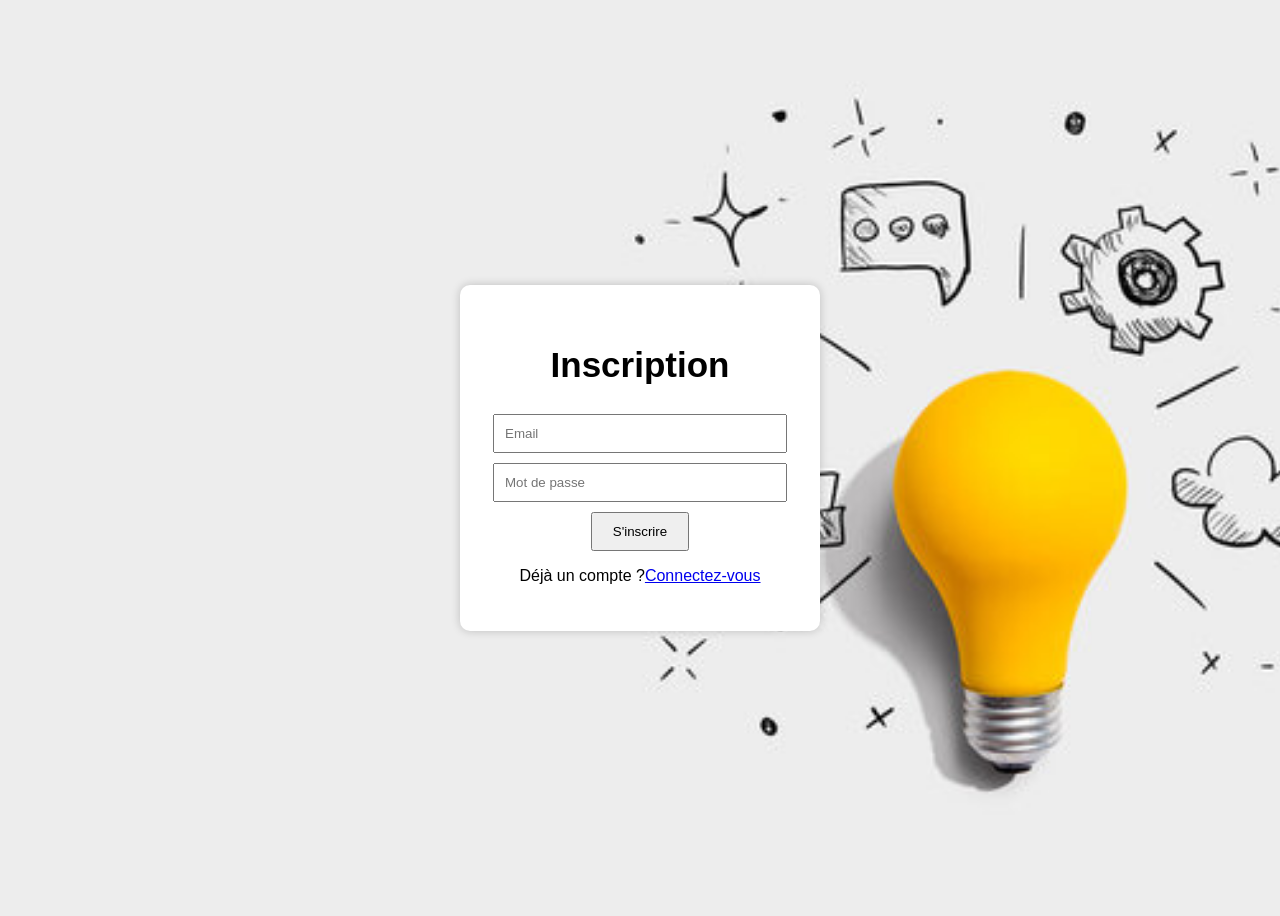
==== login-project/public/index.html @ f9e646bd "chore: add cache busting for frontend assets" ====
<!DOCTYPE html>
<html lang="en">
<head>
    <meta charset="UTF-8">
    <meta name="viewport" content="width=device-width, initial-scale=1.0">
    <link rel="stylesheet" href="assets/css/style.css?v=2">
    <title>Register/Login</title>
</head>
<body>
    <!-- formulaire inscription -->
    <div id="register-container">

        <form action="/register" method="post" id="register-form">
            <h2 id="title">Inscription</h2>
            <input type="email" id="register-email" placeholder="Email" required> 
            <input type="password" id="register-password" placeholder="Mot de passe" required>
            <button type="submit">S'inscrire</button>
            <p>Déjà un compte ?<a href="#" id="switch-to-login">Connectez-vous</a></p>
        </form>

        
    </div>

    <!-- formulaire de connexion -->
     <div id="login-container" style="display: none;">
    
        <form action="/login" methode="POST" id="login-form">
            <h2 id="title">Connexion</h2>
            <input type="email" name="email" id="login-email" placeholder="Email" required> 
            <input type="password" name="password" id="login-password" placeholder="Mot de passe" required>
            <button type="submit">Se connecter</button>
            <p>Pas de compte ?<a href="#" id="switch-to-register">Inscrivez-vous</a></p>
        </form>

        
    </div>
    <script src="inc/script.js?v=2"></script>
</body>
</html>
---- login-project/public/assets/css/style.css ----
body{
    font-family: Arial, sans-serif;
    display: flex;
    justify-content: center;
    align-items: center;
    height: 100vh;
    background:url(../images/fond.jpg) no-repeat center center/cover;
}

form{
    background-color: #fff;
    padding: 30px;
    border-radius: 10px;
    box-shadow: 0 0 10px rgba(0, 0, 0, 0.2);
    text-align: center;
    width: 300px;
}
h2{
    
    font-weight: bold;
    font-size: 35px;
}

input{
    display: block;
    margin: 10px auto;
    padding: 10px;
    width: 90%;
}

button{
    padding: 10px 20px;
    cursor: pointer;
}
button:hover{
    color: #f0f2f5;
    background-color: #333;
    transition: 0.3s;
    transform: scale(1.07);
    box-shadow: 0 6px 10px rgba(0, 0, 0, 0.3);
    border-radius: 5px;
}

#message{
    margin-top: 15px;
    color: red;
}
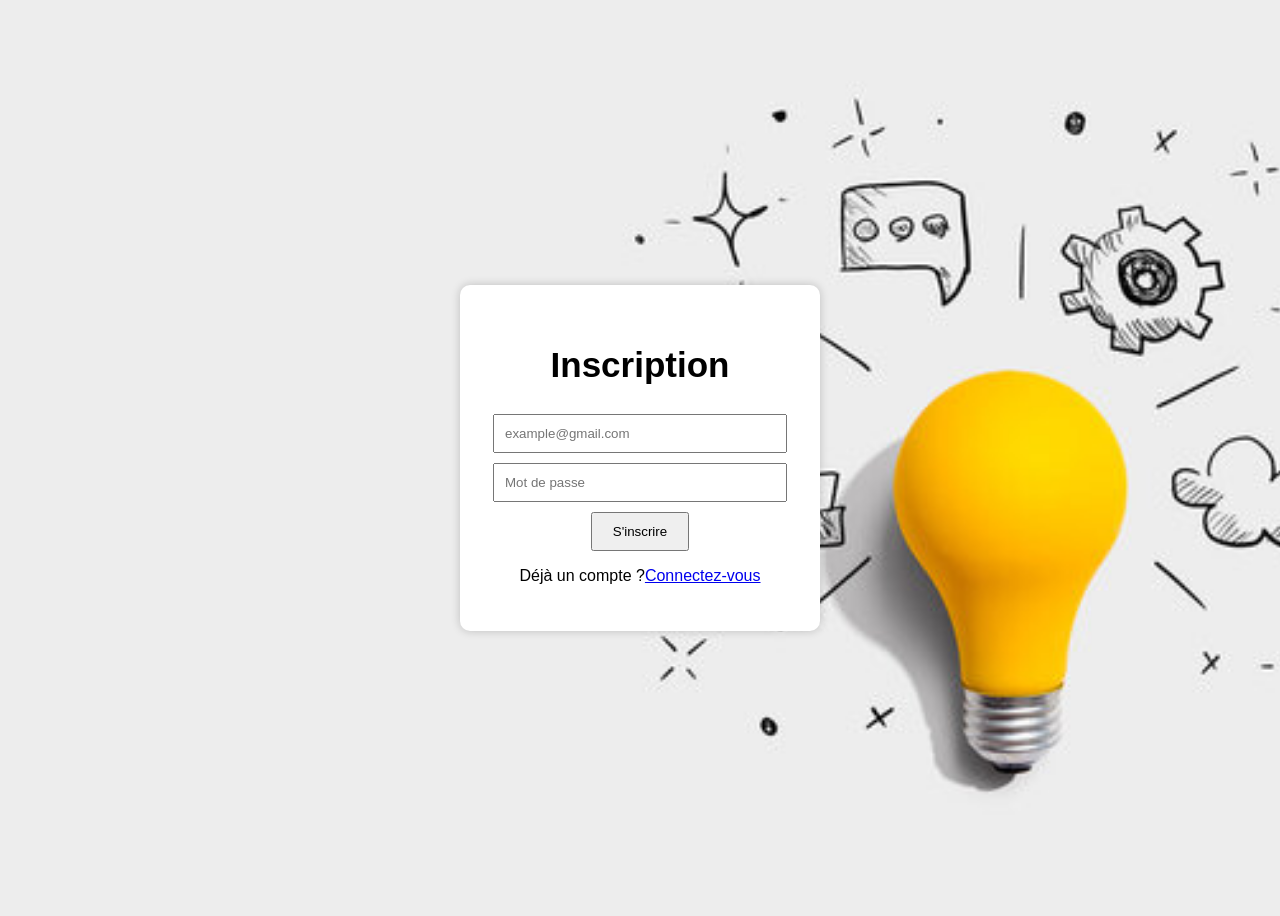
==== commit 5e6b9eeb: "chore: placeholder refont" ====
--- a/login-project/public/index.html
+++ b/login-project/public/index.html
@@ -12,7 +12,7 @@
 
         <form action="/register" method="post" id="register-form">
             <h2 id="title">Inscription</h2>
-            <input type="email" id="register-email" placeholder="Email" required> 
+            <input type="email" id="register-email" placeholder="example@gmail.com" required> 
             <input type="password" id="register-password" placeholder="Mot de passe" required>
             <button type="submit">S'inscrire</button>
             <p>Déjà un compte ?<a href="#" id="switch-to-login">Connectez-vous</a></p>
